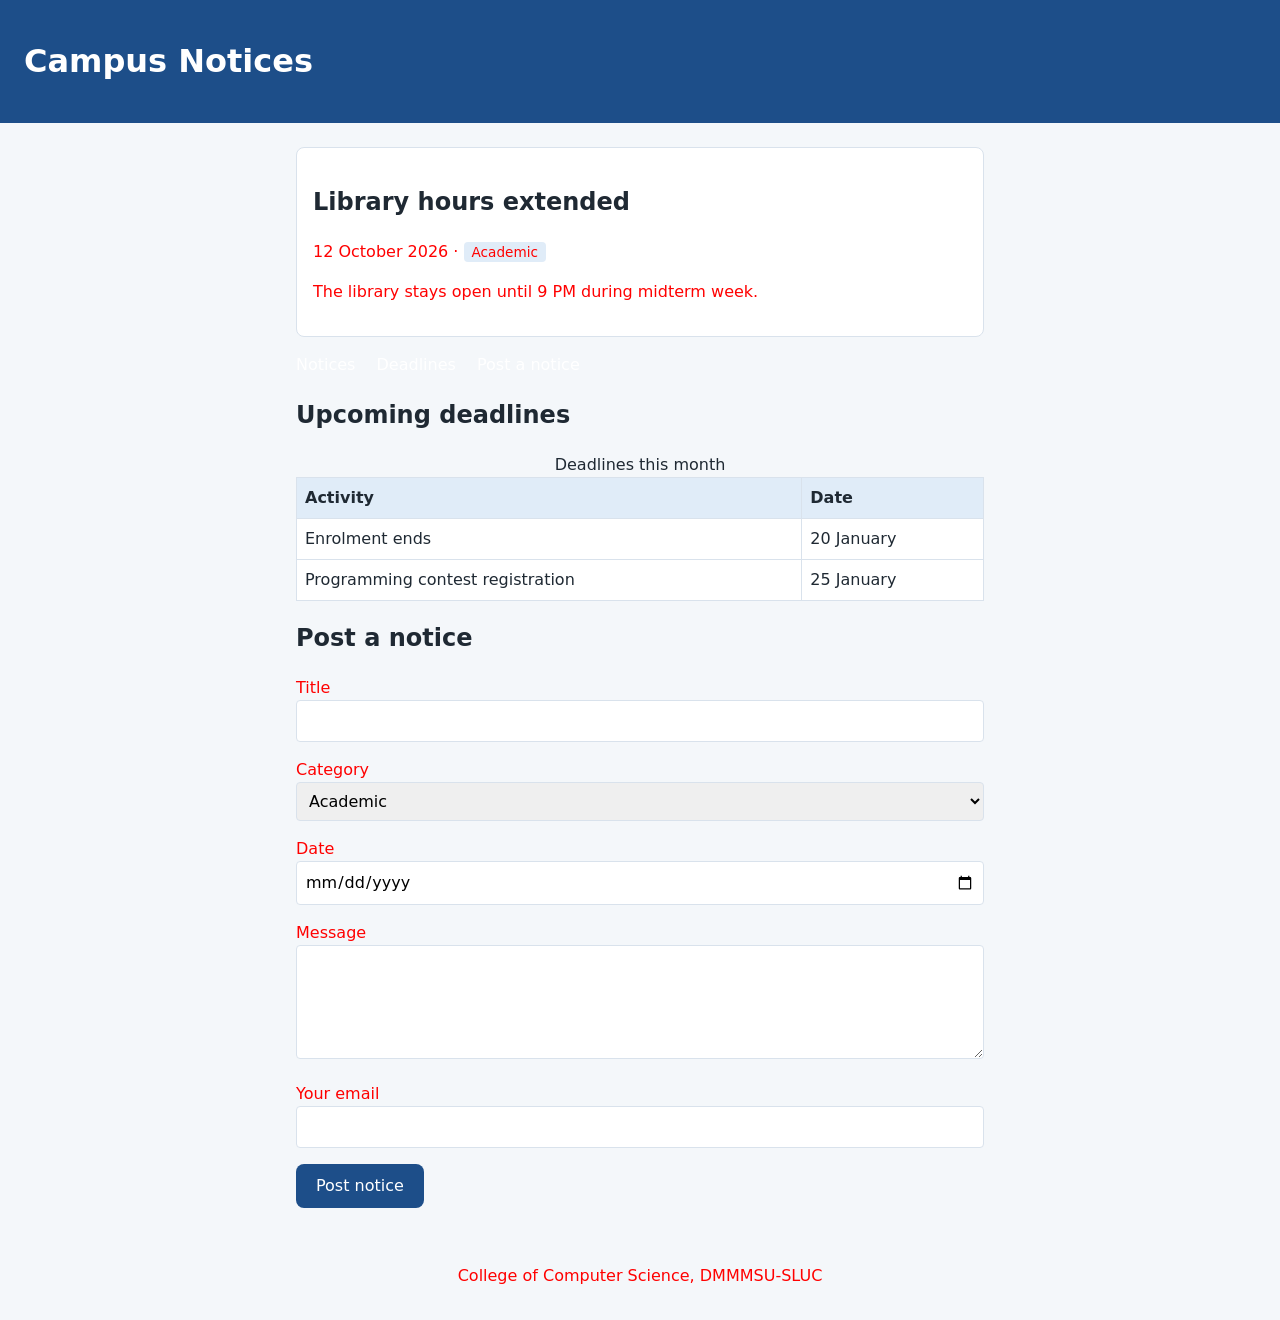
==== index.html @ b7fa5ce8 "My second commit" ====
<!doctype html>
<html lang="en">
  <head>
    <link rel="stylesheet" href="styles.css" />
    <meta charset="utf-8" />
    <meta name="viewport" content="width=device-width, initial-scale=1" />
    <title>Campus Notices</title>
  </head>
  <body>
    <header>
      <h1>Campus Notices</h1>
    </header>
    <main>
      <article class="notice">
        <h2>Library hours extended</h2>
        <p class="meta">
          <time datetime="2026-10-12">12 October 2026</time> ·
          <span class="tag">Academic</span>
        </p>
        <p>The library stays open until 9 PM during midterm week.</p>
      </article>

      <nav aria-label="Main">
        <ul>
          <li><a href="#notices">Notices</a></li>
          <li><a href="#deadlines">Deadlines</a></li>
          <li><a href="#submit">Post a notice</a></li>
        </ul>
      </nav>

      <section id="deadlines">
        <h2>Upcoming deadlines</h2>
        <table>
          <caption>
            Deadlines this month
          </caption>
          <thead>
            <tr>
              <th scope="col">Activity</th>
              <th scope="col">Date</th>
            </tr>
          </thead>
          <tbody>
            <tr>
              <td>Enrolment ends</td>
              <td>20 January</td>
            </tr>
            <tr>
              <td>Programming contest registration</td>
              <td>25 January</td>
            </tr>
          </tbody>
        </table>
      </section>

      <section id="submit">
        <h2>Post a notice</h2>
        <form action="#" method="post">
          <p>
            <label for="title">Title</label><br />
            <input
              type="text"
              id="title"
              name="title"
              required
              maxlength="100"
            />
          </p>
          <p>
            <label for="category">Category</label><br />
            <select id="category" name="category">
              <option value="academic">Academic</option>
              <option value="event">Event</option>
              <option value="general">General</option>
            </select>
          </p>
          <p>
            <label for="date">Date</label><br />
            <input type="date" id="date" name="date" />
          </p>
          <p>
            <label for="message">Message</label><br />
            <textarea id="message" name="message" rows="4" required></textarea>
          </p>
          <p>
            <label for="email">Your email</label><br />
            <input type="email" id="email" name="email" required />
          </p>
          <button type="submit">Post notice</button>
        </form>
      </section>
    </main>
    <footer>
      <p>College of Computer Science, DMMMSU-SLUC</p>
    </footer>
  </body>
</html>
---- styles.css ----
:root {
  --brand: #1d4e89;
  --brand-soft: #e0ecf8;
  --surface: #ffffff;
  --page: #f4f7fa;
  --text: #1f2933;
  --border: #d9e2ec;
  --radius: 8px;
}

* {
  box-sizing: border-box;
}

body {
  font-family: system-ui, sans-serif;
  font-size: 1rem;
  line-height: 1.5;
  margin: 0;
  background: var(--page);
  color: var(--text);
}

header {
  background: var(--brand);
  color: white;
  padding: 16px 24px;
}

main {
  max-width: 720px;
  margin: 24px auto;
  padding: 0 16px;
}

.notice {
  background: var(--surface);
  border: 1px solid var(--border);
  border-radius: var(--radius);
  padding: 16px;
  margin-bottom: 16px;
}

.tag {
  background: var(--brand-soft);
  border-radius: 4px;
  padding: 2px 8px;
  font-size: 0.85rem;
}

footer {
  text-align: center;
  padding: 16px;
}

nav ul {
  list-style: none;
  margin: 0;
  padding: 0;
}
nav li {
  display: inline-block;
  margin-right: 16px;
}
nav a {
  color: white;
  text-decoration: none;
}
nav a:hover {
  text-decoration: underline;
}

table {
  border-collapse: collapse;
  width: 100%;
  background: var(--surface);
}
th,
td {
  border: 1px solid var(--border);
  padding: 8px;
  text-align: left;
}
th {
  background: var(--brand-soft);
}

input,
select,
textarea {
  width: 100%;
  padding: 8px;
  border: 1px solid var(--border);
  border-radius: 4px;
  font: inherit;
}
input:focus,
select:focus,
textarea:focus {
  outline: 3px solid var(--brand);
}

button {
  background: var(--brand);
  color: white;
  border: 0;
  border-radius: var(--radius);
  padding: 10px 20px;
  font: inherit;
  cursor: pointer;
}
button:hover {
  background: #163b69;
}

p {
  color: red;
}
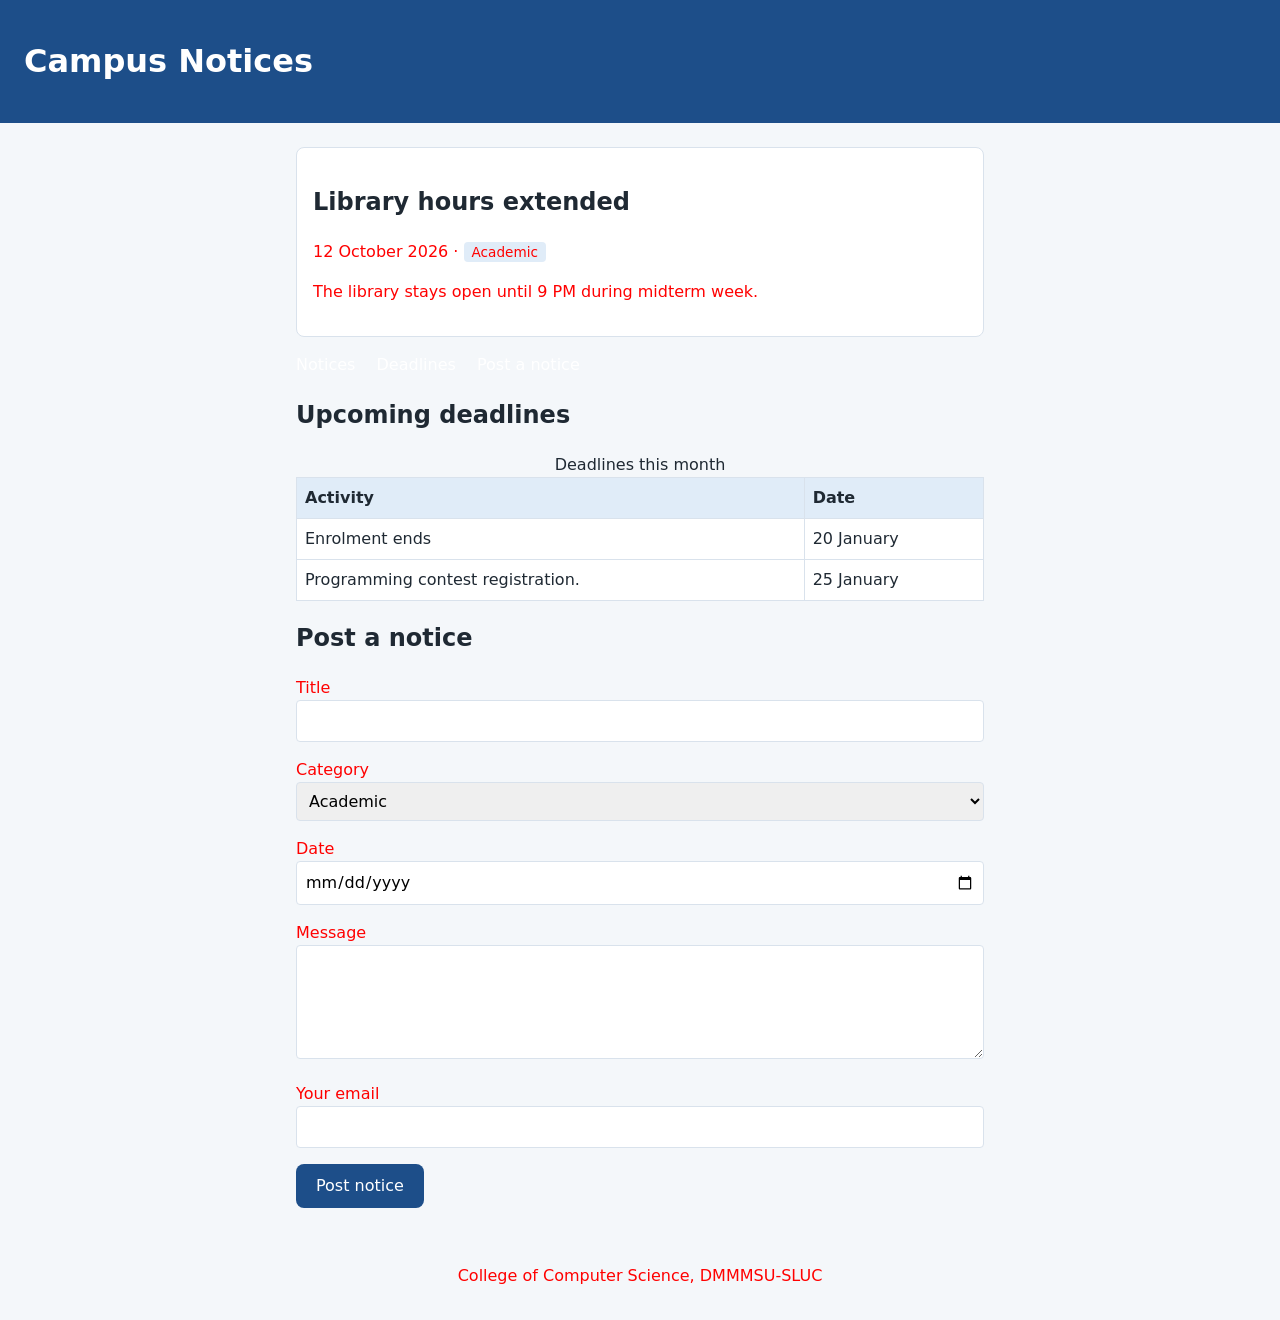
==== commit eb9d1fac: "test commit" ====
--- a/index.html
+++ b/index.html
@@ -46,7 +46,9 @@
               <td>20 January</td>
             </tr>
             <tr>
-              <td>Programming contest registration</td>
+              <td>Programming contest registration.
+                
+              </td>
               <td>25 January</td>
             </tr>
           </tbody>
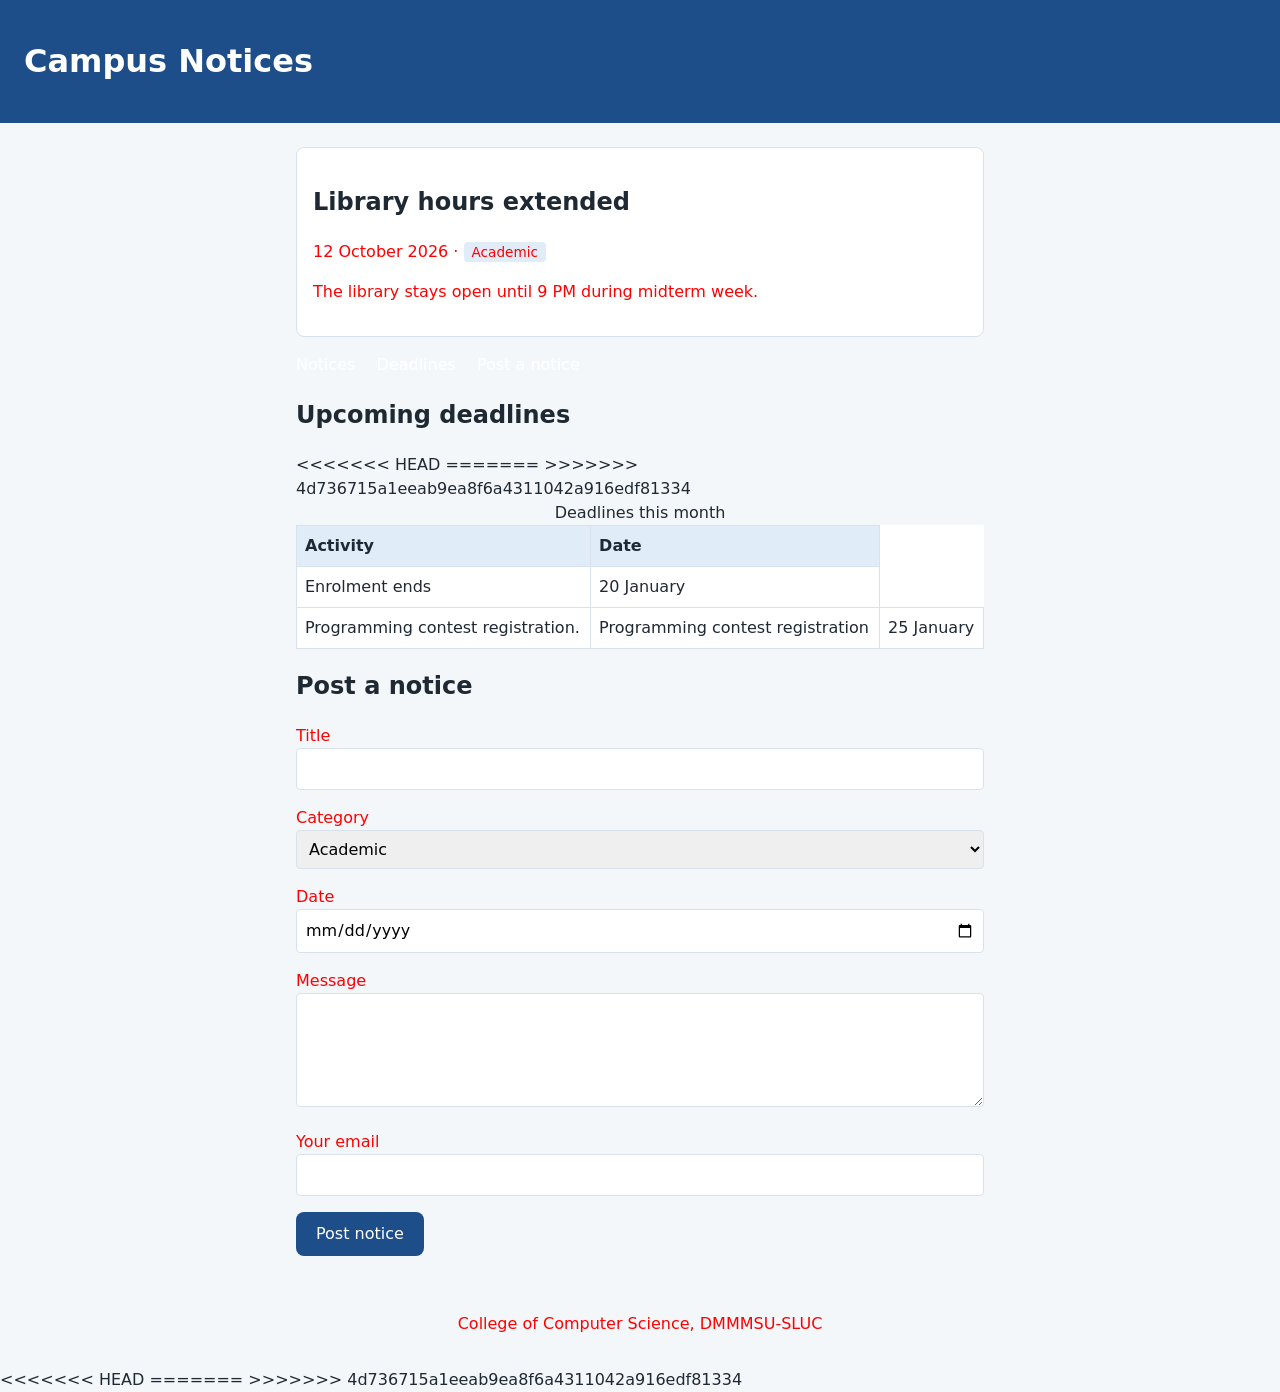
==== commit 800803a1: "Merge master into main" ====
--- a/index.html
+++ b/index.html
@@ -46,9 +46,13 @@
               <td>20 January</td>
             </tr>
             <tr>
+<<<<<<< HEAD
               <td>Programming contest registration.
                 
               </td>
+=======
+              <td>Programming contest registration</td>
+>>>>>>> 4d736715a1eeab9ea8f6a4311042a916edf81334
               <td>25 January</td>
             </tr>
           </tbody>
@@ -96,4 +100,8 @@
       <p>College of Computer Science, DMMMSU-SLUC</p>
     </footer>
   </body>
-</html>+<<<<<<< HEAD
+</html>
+=======
+</html>
+>>>>>>> 4d736715a1eeab9ea8f6a4311042a916edf81334
--- a/styles.css
+++ b/styles.css
@@ -115,4 +115,8 @@
 
 p {
   color: red;
-}+<<<<<<< HEAD
+}
+=======
+}
+>>>>>>> 4d736715a1eeab9ea8f6a4311042a916edf81334
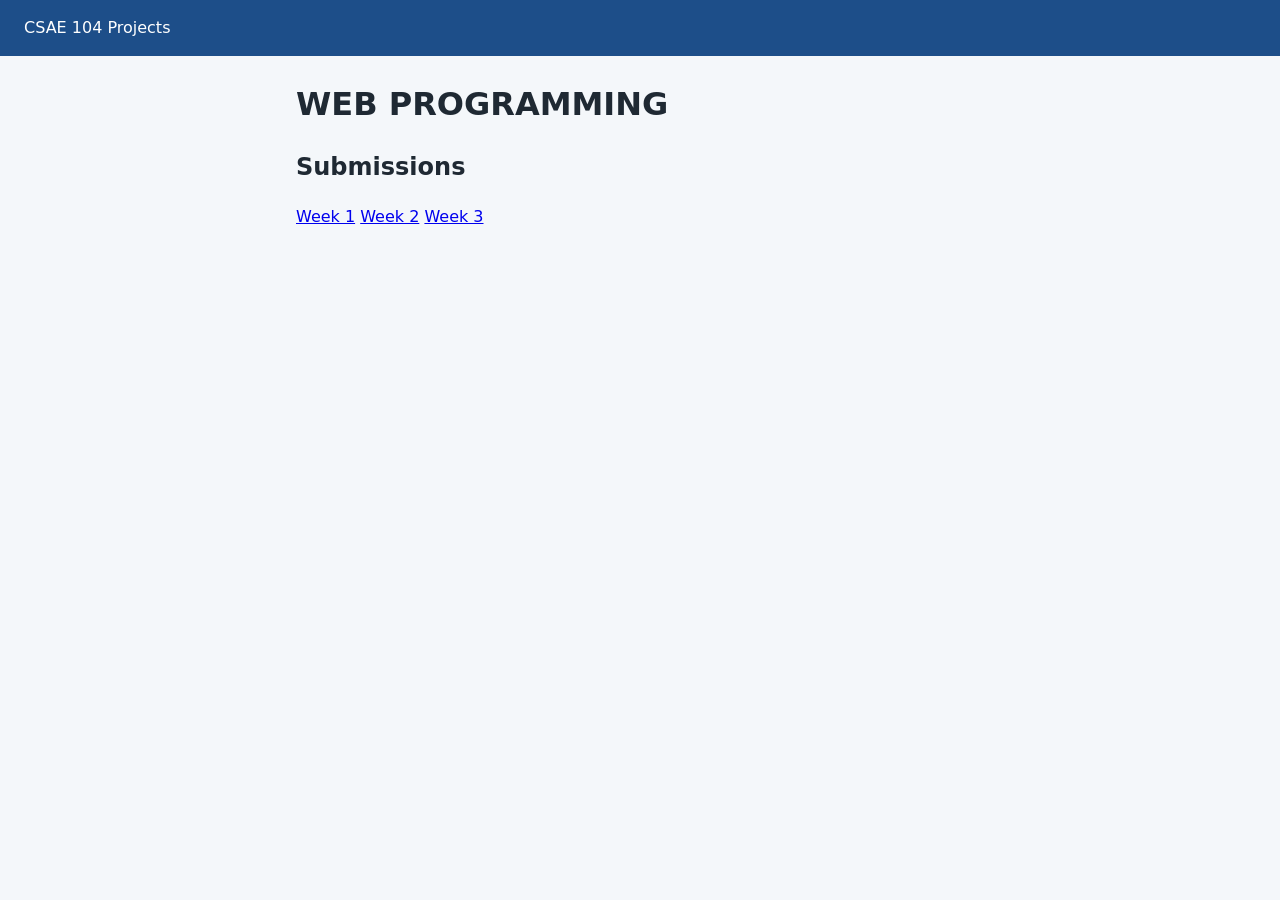
==== commit 68bbe031: "submissions" ====
--- a/index.html
+++ b/index.html
@@ -1,4 +1,4 @@
-<!doctype html>
+<!DOCTYPE html>
 <html lang="en">
   <head>
     <link rel="stylesheet" href="styles.css" />
@@ -7,101 +7,13 @@
     <title>Campus Notices</title>
   </head>
   <body>
-    <header>
-      <h1>Campus Notices</h1>
-    </header>
+    <header>CSAE 104 Projects</header>
     <main>
-      <article class="notice">
-        <h2>Library hours extended</h2>
-        <p class="meta">
-          <time datetime="2026-10-12">12 October 2026</time> ·
-          <span class="tag">Academic</span>
-        </p>
-        <p>The library stays open until 9 PM during midterm week.</p>
-      </article>
-
-      <nav aria-label="Main">
-        <ul>
-          <li><a href="#notices">Notices</a></li>
-          <li><a href="#deadlines">Deadlines</a></li>
-          <li><a href="#submit">Post a notice</a></li>
-        </ul>
-      </nav>
-
-      <section id="deadlines">
-        <h2>Upcoming deadlines</h2>
-        <table>
-          <caption>
-            Deadlines this month
-          </caption>
-          <thead>
-            <tr>
-              <th scope="col">Activity</th>
-              <th scope="col">Date</th>
-            </tr>
-          </thead>
-          <tbody>
-            <tr>
-              <td>Enrolment ends</td>
-              <td>20 January</td>
-            </tr>
-            <tr>
-<<<<<<< HEAD
-              <td>Programming contest registration.
-                
-              </td>
-=======
-              <td>Programming contest registration</td>
->>>>>>> 4d736715a1eeab9ea8f6a4311042a916edf81334
-              <td>25 January</td>
-            </tr>
-          </tbody>
-        </table>
-      </section>
-
-      <section id="submit">
-        <h2>Post a notice</h2>
-        <form action="#" method="post">
-          <p>
-            <label for="title">Title</label><br />
-            <input
-              type="text"
-              id="title"
-              name="title"
-              required
-              maxlength="100"
-            />
-          </p>
-          <p>
-            <label for="category">Category</label><br />
-            <select id="category" name="category">
-              <option value="academic">Academic</option>
-              <option value="event">Event</option>
-              <option value="general">General</option>
-            </select>
-          </p>
-          <p>
-            <label for="date">Date</label><br />
-            <input type="date" id="date" name="date" />
-          </p>
-          <p>
-            <label for="message">Message</label><br />
-            <textarea id="message" name="message" rows="4" required></textarea>
-          </p>
-          <p>
-            <label for="email">Your email</label><br />
-            <input type="email" id="email" name="email" required />
-          </p>
-          <button type="submit">Post notice</button>
-        </form>
-      </section>
-    </main>
-    <footer>
-      <p>College of Computer Science, DMMMSU-SLUC</p>
-    </footer>
+      <h1>WEB PROGRAMMING</h1>
+      <h2>Submissions</h2>
+      <a href="/Week1/Week1.html">Week 1</a>
+      <a href="/Week2/Week2.html">Week 2</a>
+      <a href="/Week3/Week3.html">Week 3</a>
+    </main>   
   </body>
-<<<<<<< HEAD
 </html>
-=======
-</html>
->>>>>>> 4d736715a1eeab9ea8f6a4311042a916edf81334
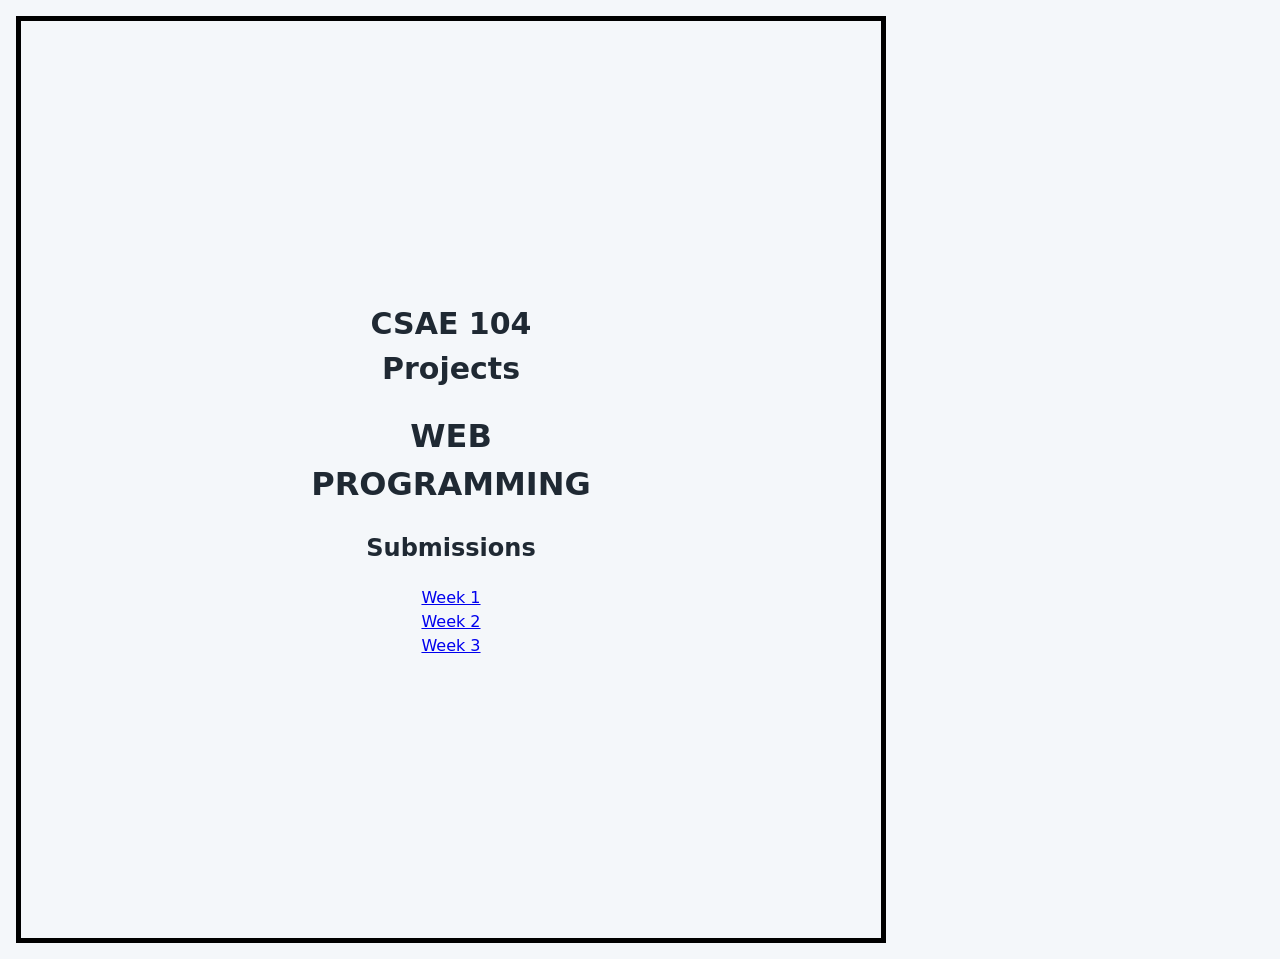
==== commit 41fb014b: "Third Commit" ====
--- a/index.html
+++ b/index.html
@@ -4,15 +4,16 @@
     <link rel="stylesheet" href="styles.css" />
     <meta charset="utf-8" />
     <meta name="viewport" content="width=device-width, initial-scale=1" />
-    <title>Campus Notices</title>
   </head>
   <body>
-    <header>CSAE 104 Projects</header>
+    <header class = "header"><strong>CSAE 104 Projects</strong></header>
     <main>
       <h1>WEB PROGRAMMING</h1>
       <h2>Submissions</h2>
       <a href="/Week1/Week1.html">Week 1</a>
+      <br>
       <a href="/Week2/Week2.html">Week 2</a>
+      <br>
       <a href="/Week3/Week3.html">Week 3</a>
     </main>   
   </body>
--- a/styles.css
+++ b/styles.css
@@ -1,122 +1,18 @@
-:root {
-  --brand: #1d4e89;
-  --brand-soft: #e0ecf8;
-  --surface: #ffffff;
-  --page: #f4f7fa;
-  --text: #1f2933;
-  --border: #d9e2ec;
-  --radius: 8px;
-}
-
-* {
-  box-sizing: border-box;
-}
-
 body {
   font-family: system-ui, sans-serif;
   font-size: 1rem;
   line-height: 1.5;
-  margin: 0;
-  background: var(--page);
-  color: var(--text);
-}
+  color: #1f2933;
+  background-color: #f4f7fa;
+  width: 300px;
+  padding: 280px;
+  border: 5px solid black;
+  margin: 16px;
+  text-align: center;
+} 
 
-header {
-  background: var(--brand);
-  color: white;
-  padding: 16px 24px;
-}
+h1 { font-size: 2rem; }
 
-main {
-  max-width: 720px;
-  margin: 24px auto;
-  padding: 0 16px;
-}
-
-.notice {
-  background: var(--surface);
-  border: 1px solid var(--border);
-  border-radius: var(--radius);
-  padding: 16px;
-  margin-bottom: 16px;
-}
-
-.tag {
-  background: var(--brand-soft);
-  border-radius: 4px;
-  padding: 2px 8px;
-  font-size: 0.85rem;
-}
-
-footer {
-  text-align: center;
-  padding: 16px;
-}
-
-nav ul {
-  list-style: none;
-  margin: 0;
-  padding: 0;
-}
-nav li {
-  display: inline-block;
-  margin-right: 16px;
-}
-nav a {
-  color: white;
-  text-decoration: none;
-}
-nav a:hover {
-  text-decoration: underline;
-}
-
-table {
-  border-collapse: collapse;
-  width: 100%;
-  background: var(--surface);
-}
-th,
-td {
-  border: 1px solid var(--border);
-  padding: 8px;
-  text-align: left;
-}
-th {
-  background: var(--brand-soft);
-}
-
-input,
-select,
-textarea {
-  width: 100%;
-  padding: 8px;
-  border: 1px solid var(--border);
-  border-radius: 4px;
-  font: inherit;
-}
-input:focus,
-select:focus,
-textarea:focus {
-  outline: 3px solid var(--brand);
-}
-
-button {
-  background: var(--brand);
-  color: white;
-  border: 0;
-  border-radius: var(--radius);
-  padding: 10px 20px;
-  font: inherit;
-  cursor: pointer;
-}
-button:hover {
-  background: #163b69;
-}
-
-p {
-  color: red;
-<<<<<<< HEAD
-}
-=======
-}
->>>>>>> 4d736715a1eeab9ea8f6a4311042a916edf81334
+.header{
+  font-size: 30px;
+}
